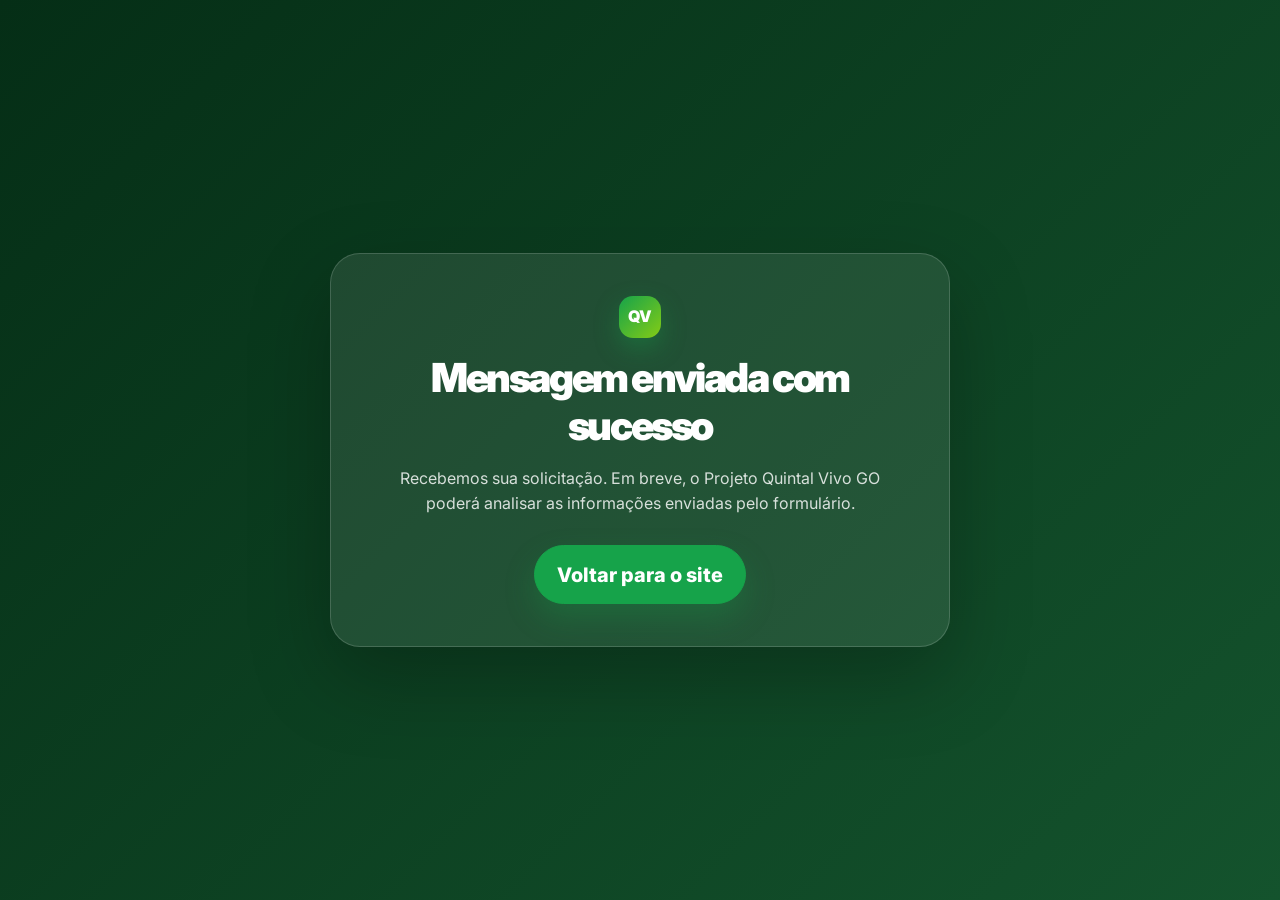
==== obrigado.html @ 6ccaed7a "Correção estrutural v1.1 do Quintal Vivo GO" ====
<!DOCTYPE html>
<html lang="pt-BR">
<head>
  <meta charset="UTF-8">
  <meta name="viewport" content="width=device-width, initial-scale=1">
  <meta name="robots" content="noindex">
  <meta name="theme-color" content="#14532d">
  <title>Mensagem enviada | Quintal Vivo GO</title>
  <link rel="preconnect" href="https://fonts.googleapis.com">
  <link rel="preconnect" href="https://fonts.gstatic.com" crossorigin>
  <link href="https://fonts.googleapis.com/css2?family=Inter:wght@400;600;700;800&display=swap" rel="stylesheet">
  <link href="https://cdn.jsdelivr.net/npm/bootstrap@5.3.7/dist/css/bootstrap.min.css" rel="stylesheet">
  <link rel="stylesheet" href="assets/css/style.css">
</head>
<body class="thanks-page">
  <main class="thanks-wrapper">
    <section class="thanks-card text-center">
      <span class="brand-mark mx-auto mb-3">QV</span>
      <h1>Mensagem enviada com sucesso</h1>
      <p>Recebemos sua solicitação. Em breve, o Projeto Quintal Vivo GO poderá analisar as informações enviadas pelo formulário.</p>
      <a class="btn btn-success btn-lg" href="/">Voltar para o site</a>
    </section>
  </main>
</body>
</html>
---- assets/css/style.css ----
:root{
  --green-950:#052e16;
  --green-900:#14532d;
  --green-700:#15803d;
  --green-600:#16a34a;
  --green-100:#dcfce7;
  --danger-soft:#fff1f2;
  --earth:#7c4a1e;
  --ink:#0f172a;
  --muted:#64748b;
  --line:#dbe5dc;
  --surface:#ffffff;
  --surface-soft:#f8faf7;
  --shadow:0 18px 45px rgba(15,23,42,.12);
  --radius:24px;
}

*{
  margin:0;
  padding:0;
  box-sizing:border-box;
}

html{
  scroll-behavior:smooth;
  scroll-padding-top:88px;
}

body{
  font-family:'Inter',system-ui,-apple-system,BlinkMacSystemFont,'Segoe UI',sans-serif;
  background:var(--surface-soft);
  color:var(--ink);
  line-height:1.6;
}

img{
  max-width:100%;
  display:block;
}

a{
  text-decoration:none;
}

.site-navbar{
  background:rgba(5,46,22,.88);
  backdrop-filter:blur(16px);
  border-bottom:1px solid rgba(255,255,255,.12);
}

.brand-mark{
  width:42px;
  height:42px;
  display:inline-flex;
  align-items:center;
  justify-content:center;
  border-radius:14px;
  background:linear-gradient(135deg,var(--green-600),#84cc16);
  color:#fff;
  font-weight:900;
  letter-spacing:-.05em;
  box-shadow:0 10px 24px rgba(22,163,74,.35);
}

.navbar .nav-link{
  color:rgba(255,255,255,.82);
  font-weight:600;
  border-radius:999px;
  padding:.55rem .9rem;
}

.navbar .nav-link:hover,
.navbar .nav-link.active{
  color:#fff;
  background:rgba(255,255,255,.11);
}

.navbar .btn-nav{
  color:#052e16;
  background:#bbf7d0;
  padding:.55rem 1.1rem;
  margin-left:.35rem;
}

.hero{
  min-height:100vh;
  display:flex;
  align-items:center;
  justify-content:center;
  text-align:center;
  padding:130px 20px 90px;
  color:#fff;
  position:relative;
  isolation:isolate;
  overflow:hidden;
  background:
    linear-gradient(135deg,rgba(5,46,22,.92),rgba(15,23,42,.78)),
    url("https://images.unsplash.com/photo-1500382017468-9049fed747ef?auto=format&fit=crop&w=1800&q=80");
  background-size:cover;
  background-position:center;
}

.hero::after{
  content:"";
  position:absolute;
  inset:auto -10% -35% -10%;
  height:45%;
  background:radial-gradient(circle at center,rgba(134,239,172,.35),transparent 65%);
  z-index:-1;
}

.hero-content{
  max-width:980px;
}

.hero-badge{
  padding:.75rem 1rem;
  font-weight:700;
  box-shadow:0 10px 30px rgba(22,163,74,.28);
}

.hero h1{
  font-size:clamp(2.7rem,8vw,6.5rem);
  line-height:.94;
  font-weight:900;
  letter-spacing:-.08em;
  margin:22px auto;
}

.hero-subtitle{
  max-width:850px;
  margin:0 auto;
  font-size:clamp(1.25rem,3.5vw,2rem);
  font-weight:700;
}

.hero-text{
  max-width:760px;
  margin:18px auto 0;
  font-size:1.08rem;
  color:rgba(255,255,255,.84);
}

.hero-actions{
  display:flex;
  justify-content:center;
  align-items:center;
  flex-wrap:wrap;
  gap:14px;
  margin-top:32px;
}

.btn{
  border-radius:999px;
  font-weight:800;
  padding:.85rem 1.35rem;
}

.btn-success{
  background:var(--green-600);
  border-color:var(--green-600);
  box-shadow:0 14px 30px rgba(22,163,74,.27);
}

.btn-success:hover{
  background:var(--green-700);
  border-color:var(--green-700);
  transform:translateY(-2px);
}

.section{
  padding:95px 0;
}

.section-light{
  background:var(--surface-soft);
}

.section-danger-soft{
  background:linear-gradient(180deg,#fff,var(--danger-soft));
}

.section-nature{
  background:linear-gradient(135deg,var(--green-950),var(--green-900));
  color:#fff;
}

.section-contact{
  background:linear-gradient(180deg,#f8faf7,#eaf7ee);
}

.section-heading{
  max-width:780px;
  margin:0 auto 48px;
}

.section-heading h2,
.section-danger-soft h2{
  font-size:clamp(2rem,4.5vw,3.35rem);
  font-weight:900;
  letter-spacing:-.055em;
  line-height:1;
  margin:10px 0 14px;
}

.section-heading p,
.section-danger-soft .lead{
  color:var(--muted);
  font-size:1.05rem;
}

.section-nature .section-heading p{
  color:rgba(255,255,255,.78);
}

.eyebrow{
  display:inline-flex;
  align-items:center;
  justify-content:center;
  gap:.4rem;
  color:var(--green-700);
  background:var(--green-100);
  border-radius:999px;
  padding:.45rem .9rem;
  font-weight:900;
  text-transform:uppercase;
  letter-spacing:.08em;
  font-size:.76rem;
}

.eyebrow.danger{
  color:#b91c1c;
  background:#fee2e2;
}

.service-card,
.info-card,
.nature-card,
.gallery-card,
.contact-panel{
  background:var(--surface);
  border:1px solid var(--line);
  border-radius:var(--radius);
  box-shadow:var(--shadow);
}

.service-card,
.info-card,
.nature-card{
  padding:30px;
  transition:transform .22s ease, box-shadow .22s ease;
}

.service-card:hover,
.info-card:hover,
.nature-card:hover,
.gallery-card:hover{
  transform:translateY(-6px);
  box-shadow:0 24px 55px rgba(15,23,42,.16);
}

.service-icon{
  display:block;
  font-size:2.8rem;
  margin-bottom:18px;
}

.service-card h3,
.info-card h3,
.nature-card h3,
.gallery-card h3{
  font-size:1.25rem;
  font-weight:900;
  letter-spacing:-.03em;
  margin-bottom:10px;
}

.service-card p,
.info-card p,
.nature-card p,
.gallery-card p{
  color:var(--muted);
  margin-bottom:0;
}

.info-card i{
  display:inline-flex;
  align-items:center;
  justify-content:center;
  width:52px;
  height:52px;
  border-radius:18px;
  background:#f8fafc;
  font-size:1.65rem;
  margin-bottom:14px;
}

.nature-card{
  background:rgba(255,255,255,.08);
  border-color:rgba(255,255,255,.14);
  box-shadow:none;
}

.nature-card i{
  font-size:2.5rem;
  color:#86efac;
  margin-bottom:16px;
}

.nature-card p{
  color:rgba(255,255,255,.78);
}

.gallery-card{
  overflow:hidden;
  transition:transform .22s ease, box-shadow .22s ease;
}

.gallery-card img{
  width:100%;
  height:240px;
  object-fit:cover;
}

.gallery-card div{
  padding:22px;
}

.contact-panel{
  padding:clamp(22px,4vw,42px);
}

.contact-form .form-control,
.contact-form .form-select{
  border-radius:16px;
  padding:.85rem 1rem;
  border-color:#cbd5d1;
}

.contact-form .form-control:focus,
.contact-form .form-select:focus{
  border-color:var(--green-600);
  box-shadow:0 0 0 .25rem rgba(22,163,74,.18);
}

.site-footer{
  background:#06130d;
  color:#cbd5e1;
  padding:52px 0;
}

.site-footer h2{
  color:#fff;
  font-weight:900;
  letter-spacing:-.04em;
}

.site-footer hr{
  border-color:rgba(255,255,255,.14);
  margin:28px auto;
  max-width:760px;
}

.footer-link{
  color:#86efac;
  font-weight:800;
}

.thanks-page{
  min-height:100vh;
  background:linear-gradient(135deg,var(--green-950),var(--green-900));
  color:#fff;
}

.thanks-wrapper{
  min-height:100vh;
  display:flex;
  align-items:center;
  justify-content:center;
  padding:24px;
}

.thanks-card{
  max-width:620px;
  background:rgba(255,255,255,.09);
  border:1px solid rgba(255,255,255,.16);
  border-radius:30px;
  padding:42px;
  box-shadow:0 30px 80px rgba(0,0,0,.25);
}

.thanks-card h1{
  font-weight:900;
  letter-spacing:-.06em;
}

.thanks-card p{
  color:rgba(255,255,255,.82);
  margin:16px 0 28px;
}

@media(max-width:991px){
  .navbar .btn-nav{
    margin-left:0;
    margin-top:.4rem;
    display:inline-flex;
  }
}

@media(max-width:768px){
  html{
    scroll-padding-top:78px;
  }

  .hero{
    min-height:auto;
    padding:118px 18px 78px;
  }

  .hero h1{
    letter-spacing:-.06em;
  }

  .section{
    padding:72px 0;
  }

  .service-card,
  .info-card,
  .nature-card{
    padding:24px;
  }

  .gallery-card img{
    height:210px;
  }
}
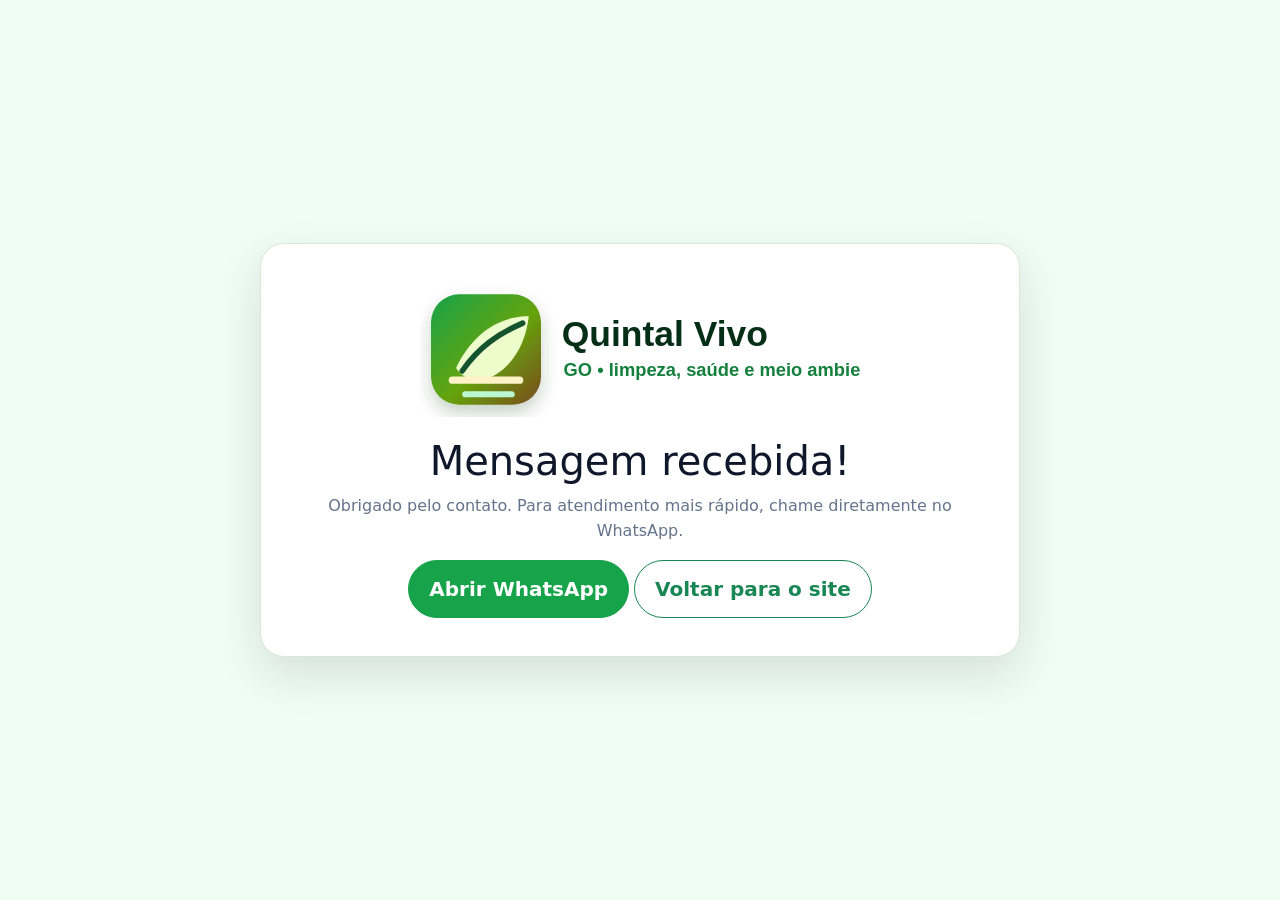
==== commit 7d792623: "Atualização v1.2 - logo, WhatsApp e conscientização" ====
--- a/obrigado.html
+++ b/obrigado.html
@@ -3,23 +3,18 @@
 <head>
   <meta charset="UTF-8">
   <meta name="viewport" content="width=device-width, initial-scale=1">
-  <meta name="robots" content="noindex">
-  <meta name="theme-color" content="#14532d">
-  <title>Mensagem enviada | Quintal Vivo GO</title>
-  <link rel="preconnect" href="https://fonts.googleapis.com">
-  <link rel="preconnect" href="https://fonts.gstatic.com" crossorigin>
-  <link href="https://fonts.googleapis.com/css2?family=Inter:wght@400;600;700;800&display=swap" rel="stylesheet">
+  <title>Mensagem recebida | Quintal Vivo GO</title>
+  <link rel="icon" href="assets/icons/favicon.ico" sizes="any">
   <link href="https://cdn.jsdelivr.net/npm/bootstrap@5.3.7/dist/css/bootstrap.min.css" rel="stylesheet">
   <link rel="stylesheet" href="assets/css/style.css">
 </head>
-<body class="thanks-page">
-  <main class="thanks-wrapper">
-    <section class="thanks-card text-center">
-      <span class="brand-mark mx-auto mb-3">QV</span>
-      <h1>Mensagem enviada com sucesso</h1>
-      <p>Recebemos sua solicitação. Em breve, o Projeto Quintal Vivo GO poderá analisar as informações enviadas pelo formulário.</p>
-      <a class="btn btn-success btn-lg" href="/">Voltar para o site</a>
-    </section>
+<body style="display:grid;place-items:center;min-height:100vh;padding:24px;background:#f0fdf4;">
+  <main class="contact-card" style="max-width:760px;display:block;text-align:center;">
+    <img src="assets/img/logo-quintal-vivo.svg" alt="Quintal Vivo GO" style="max-width:440px;margin:0 auto 20px;">
+    <h1>Mensagem recebida!</h1>
+    <p>Obrigado pelo contato. Para atendimento mais rápido, chame diretamente no WhatsApp.</p>
+    <a class="btn btn-success btn-lg" href="/whatsapp">Abrir WhatsApp</a>
+    <a class="btn btn-outline-success btn-lg" href="/">Voltar para o site</a>
   </main>
 </body>
 </html>
--- a/assets/css/style.css
+++ b/assets/css/style.css
@@ -4,8 +4,10 @@
   --green-700:#15803d;
   --green-600:#16a34a;
   --green-100:#dcfce7;
-  --danger-soft:#fff1f2;
+  --green-50:#f0fdf4;
   --earth:#7c4a1e;
+  --amber:#facc15;
+  --sky:#0284c7;
   --ink:#0f172a;
   --muted:#64748b;
   --line:#dbe5dc;
@@ -14,424 +16,19 @@
   --shadow:0 18px 45px rgba(15,23,42,.12);
   --radius:24px;
 }
-
-*{
-  margin:0;
-  padding:0;
-  box-sizing:border-box;
-}
-
-html{
-  scroll-behavior:smooth;
-  scroll-padding-top:88px;
-}
-
-body{
-  font-family:'Inter',system-ui,-apple-system,BlinkMacSystemFont,'Segoe UI',sans-serif;
-  background:var(--surface-soft);
-  color:var(--ink);
-  line-height:1.6;
-}
-
-img{
-  max-width:100%;
-  display:block;
-}
-
-a{
-  text-decoration:none;
-}
-
-.site-navbar{
-  background:rgba(5,46,22,.88);
-  backdrop-filter:blur(16px);
-  border-bottom:1px solid rgba(255,255,255,.12);
-}
-
-.brand-mark{
-  width:42px;
-  height:42px;
-  display:inline-flex;
-  align-items:center;
-  justify-content:center;
-  border-radius:14px;
-  background:linear-gradient(135deg,var(--green-600),#84cc16);
-  color:#fff;
-  font-weight:900;
-  letter-spacing:-.05em;
-  box-shadow:0 10px 24px rgba(22,163,74,.35);
-}
-
-.navbar .nav-link{
-  color:rgba(255,255,255,.82);
-  font-weight:600;
-  border-radius:999px;
-  padding:.55rem .9rem;
-}
-
-.navbar .nav-link:hover,
-.navbar .nav-link.active{
-  color:#fff;
-  background:rgba(255,255,255,.11);
-}
-
-.navbar .btn-nav{
-  color:#052e16;
-  background:#bbf7d0;
-  padding:.55rem 1.1rem;
-  margin-left:.35rem;
-}
-
-.hero{
-  min-height:100vh;
-  display:flex;
-  align-items:center;
-  justify-content:center;
-  text-align:center;
-  padding:130px 20px 90px;
-  color:#fff;
-  position:relative;
-  isolation:isolate;
-  overflow:hidden;
-  background:
-    linear-gradient(135deg,rgba(5,46,22,.92),rgba(15,23,42,.78)),
-    url("https://images.unsplash.com/photo-1500382017468-9049fed747ef?auto=format&fit=crop&w=1800&q=80");
-  background-size:cover;
-  background-position:center;
-}
-
-.hero::after{
-  content:"";
-  position:absolute;
-  inset:auto -10% -35% -10%;
-  height:45%;
-  background:radial-gradient(circle at center,rgba(134,239,172,.35),transparent 65%);
-  z-index:-1;
-}
-
-.hero-content{
-  max-width:980px;
-}
-
-.hero-badge{
-  padding:.75rem 1rem;
-  font-weight:700;
-  box-shadow:0 10px 30px rgba(22,163,74,.28);
-}
-
-.hero h1{
-  font-size:clamp(2.7rem,8vw,6.5rem);
-  line-height:.94;
-  font-weight:900;
-  letter-spacing:-.08em;
-  margin:22px auto;
-}
-
-.hero-subtitle{
-  max-width:850px;
-  margin:0 auto;
-  font-size:clamp(1.25rem,3.5vw,2rem);
-  font-weight:700;
-}
-
-.hero-text{
-  max-width:760px;
-  margin:18px auto 0;
-  font-size:1.08rem;
-  color:rgba(255,255,255,.84);
-}
-
-.hero-actions{
-  display:flex;
-  justify-content:center;
-  align-items:center;
-  flex-wrap:wrap;
-  gap:14px;
-  margin-top:32px;
-}
-
-.btn{
-  border-radius:999px;
-  font-weight:800;
-  padding:.85rem 1.35rem;
-}
-
-.btn-success{
-  background:var(--green-600);
-  border-color:var(--green-600);
-  box-shadow:0 14px 30px rgba(22,163,74,.27);
-}
-
-.btn-success:hover{
-  background:var(--green-700);
-  border-color:var(--green-700);
-  transform:translateY(-2px);
-}
-
-.section{
-  padding:95px 0;
-}
-
-.section-light{
-  background:var(--surface-soft);
-}
-
-.section-danger-soft{
-  background:linear-gradient(180deg,#fff,var(--danger-soft));
-}
-
-.section-nature{
-  background:linear-gradient(135deg,var(--green-950),var(--green-900));
-  color:#fff;
-}
-
-.section-contact{
-  background:linear-gradient(180deg,#f8faf7,#eaf7ee);
-}
-
-.section-heading{
-  max-width:780px;
-  margin:0 auto 48px;
-}
-
-.section-heading h2,
-.section-danger-soft h2{
-  font-size:clamp(2rem,4.5vw,3.35rem);
-  font-weight:900;
-  letter-spacing:-.055em;
-  line-height:1;
-  margin:10px 0 14px;
-}
-
-.section-heading p,
-.section-danger-soft .lead{
-  color:var(--muted);
-  font-size:1.05rem;
-}
-
-.section-nature .section-heading p{
-  color:rgba(255,255,255,.78);
-}
-
-.eyebrow{
-  display:inline-flex;
-  align-items:center;
-  justify-content:center;
-  gap:.4rem;
-  color:var(--green-700);
-  background:var(--green-100);
-  border-radius:999px;
-  padding:.45rem .9rem;
-  font-weight:900;
-  text-transform:uppercase;
-  letter-spacing:.08em;
-  font-size:.76rem;
-}
-
-.eyebrow.danger{
-  color:#b91c1c;
-  background:#fee2e2;
-}
-
-.service-card,
-.info-card,
-.nature-card,
-.gallery-card,
-.contact-panel{
-  background:var(--surface);
-  border:1px solid var(--line);
-  border-radius:var(--radius);
-  box-shadow:var(--shadow);
-}
-
-.service-card,
-.info-card,
-.nature-card{
-  padding:30px;
-  transition:transform .22s ease, box-shadow .22s ease;
-}
-
-.service-card:hover,
-.info-card:hover,
-.nature-card:hover,
-.gallery-card:hover{
-  transform:translateY(-6px);
-  box-shadow:0 24px 55px rgba(15,23,42,.16);
-}
-
-.service-icon{
-  display:block;
-  font-size:2.8rem;
-  margin-bottom:18px;
-}
-
-.service-card h3,
-.info-card h3,
-.nature-card h3,
-.gallery-card h3{
-  font-size:1.25rem;
-  font-weight:900;
-  letter-spacing:-.03em;
-  margin-bottom:10px;
-}
-
-.service-card p,
-.info-card p,
-.nature-card p,
-.gallery-card p{
-  color:var(--muted);
-  margin-bottom:0;
-}
-
-.info-card i{
-  display:inline-flex;
-  align-items:center;
-  justify-content:center;
-  width:52px;
-  height:52px;
-  border-radius:18px;
-  background:#f8fafc;
-  font-size:1.65rem;
-  margin-bottom:14px;
-}
-
-.nature-card{
-  background:rgba(255,255,255,.08);
-  border-color:rgba(255,255,255,.14);
-  box-shadow:none;
-}
-
-.nature-card i{
-  font-size:2.5rem;
-  color:#86efac;
-  margin-bottom:16px;
-}
-
-.nature-card p{
-  color:rgba(255,255,255,.78);
-}
-
-.gallery-card{
-  overflow:hidden;
-  transition:transform .22s ease, box-shadow .22s ease;
-}
-
-.gallery-card img{
-  width:100%;
-  height:240px;
-  object-fit:cover;
-}
-
-.gallery-card div{
-  padding:22px;
-}
-
-.contact-panel{
-  padding:clamp(22px,4vw,42px);
-}
-
-.contact-form .form-control,
-.contact-form .form-select{
-  border-radius:16px;
-  padding:.85rem 1rem;
-  border-color:#cbd5d1;
-}
-
-.contact-form .form-control:focus,
-.contact-form .form-select:focus{
-  border-color:var(--green-600);
-  box-shadow:0 0 0 .25rem rgba(22,163,74,.18);
-}
-
-.site-footer{
-  background:#06130d;
-  color:#cbd5e1;
-  padding:52px 0;
-}
-
-.site-footer h2{
-  color:#fff;
-  font-weight:900;
-  letter-spacing:-.04em;
-}
-
-.site-footer hr{
-  border-color:rgba(255,255,255,.14);
-  margin:28px auto;
-  max-width:760px;
-}
-
-.footer-link{
-  color:#86efac;
-  font-weight:800;
-}
-
-.thanks-page{
-  min-height:100vh;
-  background:linear-gradient(135deg,var(--green-950),var(--green-900));
-  color:#fff;
-}
-
-.thanks-wrapper{
-  min-height:100vh;
-  display:flex;
-  align-items:center;
-  justify-content:center;
-  padding:24px;
-}
-
-.thanks-card{
-  max-width:620px;
-  background:rgba(255,255,255,.09);
-  border:1px solid rgba(255,255,255,.16);
-  border-radius:30px;
-  padding:42px;
-  box-shadow:0 30px 80px rgba(0,0,0,.25);
-}
-
-.thanks-card h1{
-  font-weight:900;
-  letter-spacing:-.06em;
-}
-
-.thanks-card p{
-  color:rgba(255,255,255,.82);
-  margin:16px 0 28px;
-}
-
-@media(max-width:991px){
-  .navbar .btn-nav{
-    margin-left:0;
-    margin-top:.4rem;
-    display:inline-flex;
-  }
-}
-
-@media(max-width:768px){
-  html{
-    scroll-padding-top:78px;
-  }
-
-  .hero{
-    min-height:auto;
-    padding:118px 18px 78px;
-  }
-
-  .hero h1{
-    letter-spacing:-.06em;
-  }
-
-  .section{
-    padding:72px 0;
-  }
-
-  .service-card,
-  .info-card,
-  .nature-card{
-    padding:24px;
-  }
-
-  .gallery-card img{
-    height:210px;
-  }
-}
+*{margin:0;padding:0;box-sizing:border-box}
+html{scroll-behavior:smooth;scroll-padding-top:92px}
+body{font-family:'Inter',system-ui,-apple-system,BlinkMacSystemFont,'Segoe UI',sans-serif;background:var(--surface-soft);color:var(--ink);line-height:1.6}
+img{max-width:100%;display:block}a{text-decoration:none}.skip-link{position:absolute;left:-999px;top:8px;background:#fff;color:#000;padding:.75rem 1rem;z-index:9999;border-radius:10px}.skip-link:focus{left:8px}
+.site-navbar{background:rgba(5,46,22,.9);backdrop-filter:blur(16px);border-bottom:1px solid rgba(255,255,255,.12)}
+.brand-icon{border-radius:14px;box-shadow:0 10px 24px rgba(22,163,74,.35)}.navbar-brand span{letter-spacing:-.02em}.navbar .nav-link{color:rgba(255,255,255,.84);font-weight:700;border-radius:999px;padding:.55rem .9rem}.navbar .nav-link:hover,.navbar .nav-link.active{color:#fff;background:rgba(255,255,255,.11)}.navbar .btn-nav{color:#052e16!important;background:#bbf7d0;margin-left:.35rem}.navbar .btn-nav:hover{background:#86efac;color:#052e16!important}
+.hero{min-height:100vh;display:flex;align-items:center;padding:120px 0 80px;background:radial-gradient(circle at 10% 20%,rgba(187,247,208,.28),transparent 30%),radial-gradient(circle at 85% 20%,rgba(254,243,199,.25),transparent 28%),linear-gradient(135deg,rgba(5,46,22,.96),rgba(20,83,45,.93)),url('https://images.unsplash.com/photo-1441974231531-c6227db76b6e?auto=format&fit=crop&w=1600&q=70') center/cover;color:#fff;position:relative;overflow:hidden}.hero:after{content:"";position:absolute;inset:auto -10% -160px -10%;height:250px;background:var(--surface-soft);border-radius:50% 50% 0 0}.hero-grid{position:relative;z-index:1;display:grid;grid-template-columns:1.08fr .92fr;gap:48px;align-items:center}.hero-logo{width:min(520px,100%);margin:18px 0 20px;filter:drop-shadow(0 18px 30px rgba(0,0,0,.20))}.hero h1{font-size:clamp(2.3rem,5vw,4.9rem);font-weight:900;letter-spacing:-.06em;line-height:.95;margin-bottom:1.25rem}.hero-subtitle{font-size:clamp(1.05rem,2.2vw,1.35rem);color:rgba(255,255,255,.88);max-width:760px}.hero-badge{background:#bbf7d0;color:#052e16;font-weight:800;padding:.6rem 1rem}.hero-actions{display:flex;flex-wrap:wrap;gap:1rem;margin:2rem 0 1rem}.hero-note{color:#dcfce7}.hero-card{background:rgba(255,255,255,.12);border:1px solid rgba(255,255,255,.18);border-radius:32px;padding:18px;box-shadow:0 28px 70px rgba(0,0,0,.24);backdrop-filter:blur(18px)}.hero-card img{border-radius:24px}
+.section{padding:94px 0;position:relative}.section-light{background:var(--surface-soft)}.section-heading{max-width:780px;margin:0 auto 48px}.section-heading h2{font-size:clamp(2rem,4vw,3.2rem);font-weight:900;letter-spacing:-.045em}.section-heading p{color:var(--muted);font-size:1.08rem}.eyebrow{text-transform:uppercase;letter-spacing:.14em;color:var(--green-700);font-weight:900;font-size:.78rem}.eyebrow-light{color:#bbf7d0}.service-card,.info-panel,.source-card,.video-card,.checklist-card,.contact-card{background:#fff;border:1px solid var(--line);border-radius:var(--radius);box-shadow:var(--shadow)}.service-card{padding:30px;height:100%;transition:.25s ease}.service-card:hover{transform:translateY(-6px)}.service-icon{font-size:2.15rem;margin-bottom:18px}.service-card h3,.info-panel h3,.source-card h3,.video-card h3,.checklist-card h3{font-size:1.28rem;font-weight:900;letter-spacing:-.03em}.service-card p,.info-panel p,.source-card p,.video-card p,.region-section p,.contact-card p{color:var(--muted)}
+.risk-section{background:linear-gradient(135deg,#052e16,#14532d 55%,#1f3b14);color:#fff;overflow:hidden}.risk-section .section-heading p{color:rgba(255,255,255,.78)}.info-panel{padding:28px;color:var(--ink);overflow:hidden}.panel-illustration{width:100%;border-radius:20px;margin-bottom:20px;border:1px solid #e5e7eb}.source-link{font-weight:900;color:var(--green-700)}.cause-grid{display:grid;grid-template-columns:repeat(4,1fr);gap:18px}.cause-grid article{padding:22px;border-radius:22px;background:rgba(255,255,255,.1);border:1px solid rgba(255,255,255,.16);backdrop-filter:blur(12px)}.cause-grid strong{display:block;font-size:1.05rem;margin-bottom:8px}.cause-grid span{color:rgba(255,255,255,.78)}
+.source-card{padding:28px;position:relative;overflow:hidden}.source-card:before{content:"";position:absolute;right:-35px;top:-35px;width:105px;height:105px;border-radius:999px;background:#dcfce7}.source-card .tag{display:inline-flex;padding:.3rem .7rem;background:var(--green-100);color:var(--green-900);border-radius:999px;font-weight:900;font-size:.76rem;margin-bottom:14px}.source-card a,.video-card a{font-weight:900;color:var(--green-700)}.official{border-top:5px solid var(--green-600)}
+.video-section{background:linear-gradient(180deg,#fff,#f0fdf4)}.video-card{padding:30px;text-align:left}.video-card i{font-size:3rem;color:#dc2626;margin-bottom:18px;display:block}.video-card:hover i{transform:scale(1.05)}
+.region-section{background:#fff}.region-section h2{font-size:clamp(2rem,4vw,3.2rem);font-weight:900;letter-spacing:-.045em}.checklist-card{padding:34px;background:linear-gradient(135deg,#f0fdf4,#fff)}.checklist-card ul{list-style:none;padding:0;margin:18px 0 0}.checklist-card li{padding:12px 0 12px 36px;border-bottom:1px solid #dbe5dc;position:relative;color:#334155}.checklist-card li:before{content:"✓";position:absolute;left:0;top:10px;width:24px;height:24px;display:grid;place-items:center;border-radius:50%;background:#16a34a;color:#fff;font-weight:900;font-size:.85rem}.checklist-card li:last-child{border-bottom:0}
+.contact-section{background:linear-gradient(135deg,#fefce8,#f0fdf4)}.contact-card{padding:38px;display:grid;grid-template-columns:1fr 1fr;gap:34px;align-items:start}.form-control{border-radius:16px;padding:.85rem 1rem;border-color:#cbd5e1}.form-control:focus{box-shadow:0 0 0 .25rem rgba(22,163,74,.18);border-color:#16a34a}.btn{border-radius:999px;font-weight:900;padding:.82rem 1.25rem}.btn-success{background:#16a34a;border-color:#16a34a}.btn-success:hover{background:#15803d;border-color:#15803d}.btn-dark{background:#052e16;border-color:#052e16}
+.whatsapp-float{position:fixed;right:20px;bottom:22px;width:62px;height:62px;border-radius:50%;background:#22c55e;color:#fff;display:grid;place-items:center;font-size:2rem;z-index:50;box-shadow:0 18px 44px rgba(22,163,74,.38)}.whatsapp-float:hover{color:#fff;background:#16a34a;transform:translateY(-3px)}.site-footer{background:#052e16;color:rgba(255,255,255,.82);padding:26px 0}.footer-icon{border-radius:10px}
+@media(max-width:992px){.hero-grid,.contact-card{grid-template-columns:1fr}.hero{text-align:center}.hero-logo{margin-left:auto;margin-right:auto}.hero-actions{justify-content:center}.cause-grid{grid-template-columns:1fr 1fr}.navbar .btn-nav{margin-left:0;margin-top:.4rem;display:inline-flex}}
+@media(max-width:576px){.hero{padding-top:104px}.hero h1{font-size:2.45rem}.section{padding:70px 0}.cause-grid{grid-template-columns:1fr}.contact-card{padding:26px}.whatsapp-float{right:16px;bottom:16px;width:56px;height:56px}.btn-lg{font-size:1rem}}
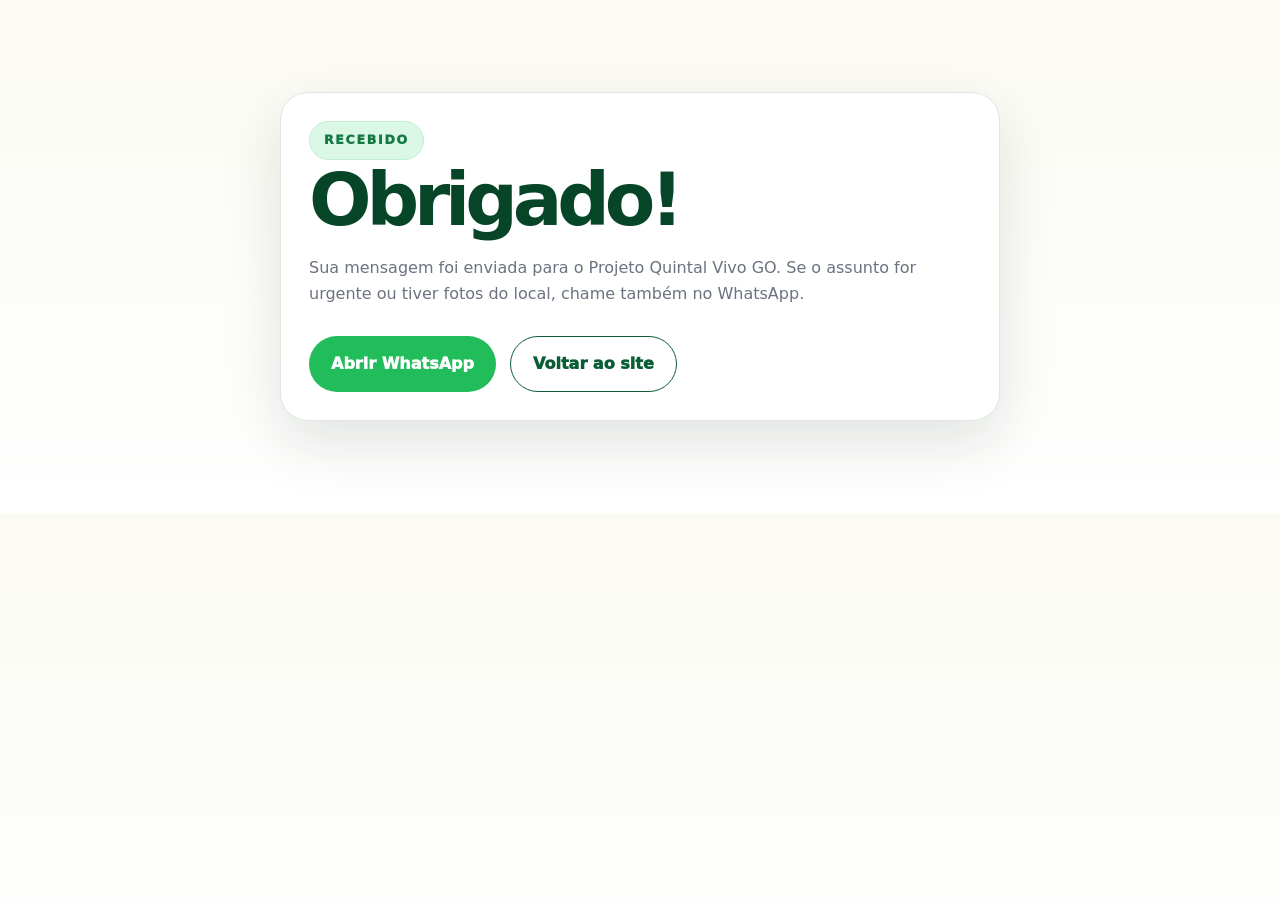
==== commit 5866a26d: "Atualização v1.3 - biblioteca verde, alertas e Instagram" ====
--- a/obrigado.html
+++ b/obrigado.html
@@ -1,20 +1,23 @@
-<!DOCTYPE html>
+<!doctype html>
 <html lang="pt-BR">
 <head>
-  <meta charset="UTF-8">
+  <meta charset="utf-8">
   <meta name="viewport" content="width=device-width, initial-scale=1">
-  <title>Mensagem recebida | Quintal Vivo GO</title>
-  <link rel="icon" href="assets/icons/favicon.ico" sizes="any">
-  <link href="https://cdn.jsdelivr.net/npm/bootstrap@5.3.7/dist/css/bootstrap.min.css" rel="stylesheet">
-  <link rel="stylesheet" href="assets/css/style.css">
+  <title>Mensagem enviada | Quintal Vivo GO</title>
+  <link rel="icon" href="/assets/icons/favicon.svg" type="image/svg+xml">
+  <link rel="stylesheet" href="/assets/css/style.css">
 </head>
-<body style="display:grid;place-items:center;min-height:100vh;padding:24px;background:#f0fdf4;">
-  <main class="contact-card" style="max-width:760px;display:block;text-align:center;">
-    <img src="assets/img/logo-quintal-vivo.svg" alt="Quintal Vivo GO" style="max-width:440px;margin:0 auto 20px;">
-    <h1>Mensagem recebida!</h1>
-    <p>Obrigado pelo contato. Para atendimento mais rápido, chame diretamente no WhatsApp.</p>
-    <a class="btn btn-success btn-lg" href="/whatsapp">Abrir WhatsApp</a>
-    <a class="btn btn-outline-success btn-lg" href="/">Voltar para o site</a>
+<body>
+  <main class="section">
+    <div class="container card" style="max-width:720px">
+      <span class="eyebrow">Recebido</span>
+      <h1 style="font-size:clamp(2.4rem,7vw,4.6rem);color:var(--green-900)">Obrigado!</h1>
+      <p>Sua mensagem foi enviada para o Projeto Quintal Vivo GO. Se o assunto for urgente ou tiver fotos do local, chame também no WhatsApp.</p>
+      <div class="hero-actions">
+        <a class="btn btn-whatsapp" href="/whatsapp">Abrir WhatsApp</a>
+        <a class="btn btn-outline" href="/">Voltar ao site</a>
+      </div>
+    </div>
   </main>
 </body>
 </html>
--- a/assets/css/style.css
+++ b/assets/css/style.css
@@ -1,34 +1,28 @@
 :root{
-  --green-950:#052e16;
-  --green-900:#14532d;
-  --green-700:#15803d;
-  --green-600:#16a34a;
-  --green-100:#dcfce7;
-  --green-50:#f0fdf4;
-  --earth:#7c4a1e;
-  --amber:#facc15;
-  --sky:#0284c7;
-  --ink:#0f172a;
-  --muted:#64748b;
-  --line:#dbe5dc;
-  --surface:#ffffff;
-  --surface-soft:#f8faf7;
-  --shadow:0 18px 45px rgba(15,23,42,.12);
-  --radius:24px;
+  --green-950:#042b19;
+  --green-900:#064527;
+  --green-800:#0b5d35;
+  --green-700:#147a44;
+  --green-600:#1d9a55;
+  --green-500:#23b765;
+  --green-100:#e8f7ed;
+  --green-50:#f3fbf5;
+  --sand:#f4eddc;
+  --cream:#fbfaf3;
+  --warning:#f2c94c;
+  --danger:#c9432b;
+  --ink:#111827;
+  --muted:#6b7280;
+  --line:#dfe7df;
+  --card:#ffffff;
+  --shadow:0 22px 60px rgba(4,43,25,.12);
+  --radius:28px;
+  --font-scale:1;
 }
-*{margin:0;padding:0;box-sizing:border-box}
-html{scroll-behavior:smooth;scroll-padding-top:92px}
-body{font-family:'Inter',system-ui,-apple-system,BlinkMacSystemFont,'Segoe UI',sans-serif;background:var(--surface-soft);color:var(--ink);line-height:1.6}
-img{max-width:100%;display:block}a{text-decoration:none}.skip-link{position:absolute;left:-999px;top:8px;background:#fff;color:#000;padding:.75rem 1rem;z-index:9999;border-radius:10px}.skip-link:focus{left:8px}
-.site-navbar{background:rgba(5,46,22,.9);backdrop-filter:blur(16px);border-bottom:1px solid rgba(255,255,255,.12)}
-.brand-icon{border-radius:14px;box-shadow:0 10px 24px rgba(22,163,74,.35)}.navbar-brand span{letter-spacing:-.02em}.navbar .nav-link{color:rgba(255,255,255,.84);font-weight:700;border-radius:999px;padding:.55rem .9rem}.navbar .nav-link:hover,.navbar .nav-link.active{color:#fff;background:rgba(255,255,255,.11)}.navbar .btn-nav{color:#052e16!important;background:#bbf7d0;margin-left:.35rem}.navbar .btn-nav:hover{background:#86efac;color:#052e16!important}
-.hero{min-height:100vh;display:flex;align-items:center;padding:120px 0 80px;background:radial-gradient(circle at 10% 20%,rgba(187,247,208,.28),transparent 30%),radial-gradient(circle at 85% 20%,rgba(254,243,199,.25),transparent 28%),linear-gradient(135deg,rgba(5,46,22,.96),rgba(20,83,45,.93)),url('https://images.unsplash.com/photo-1441974231531-c6227db76b6e?auto=format&fit=crop&w=1600&q=70') center/cover;color:#fff;position:relative;overflow:hidden}.hero:after{content:"";position:absolute;inset:auto -10% -160px -10%;height:250px;background:var(--surface-soft);border-radius:50% 50% 0 0}.hero-grid{position:relative;z-index:1;display:grid;grid-template-columns:1.08fr .92fr;gap:48px;align-items:center}.hero-logo{width:min(520px,100%);margin:18px 0 20px;filter:drop-shadow(0 18px 30px rgba(0,0,0,.20))}.hero h1{font-size:clamp(2.3rem,5vw,4.9rem);font-weight:900;letter-spacing:-.06em;line-height:.95;margin-bottom:1.25rem}.hero-subtitle{font-size:clamp(1.05rem,2.2vw,1.35rem);color:rgba(255,255,255,.88);max-width:760px}.hero-badge{background:#bbf7d0;color:#052e16;font-weight:800;padding:.6rem 1rem}.hero-actions{display:flex;flex-wrap:wrap;gap:1rem;margin:2rem 0 1rem}.hero-note{color:#dcfce7}.hero-card{background:rgba(255,255,255,.12);border:1px solid rgba(255,255,255,.18);border-radius:32px;padding:18px;box-shadow:0 28px 70px rgba(0,0,0,.24);backdrop-filter:blur(18px)}.hero-card img{border-radius:24px}
-.section{padding:94px 0;position:relative}.section-light{background:var(--surface-soft)}.section-heading{max-width:780px;margin:0 auto 48px}.section-heading h2{font-size:clamp(2rem,4vw,3.2rem);font-weight:900;letter-spacing:-.045em}.section-heading p{color:var(--muted);font-size:1.08rem}.eyebrow{text-transform:uppercase;letter-spacing:.14em;color:var(--green-700);font-weight:900;font-size:.78rem}.eyebrow-light{color:#bbf7d0}.service-card,.info-panel,.source-card,.video-card,.checklist-card,.contact-card{background:#fff;border:1px solid var(--line);border-radius:var(--radius);box-shadow:var(--shadow)}.service-card{padding:30px;height:100%;transition:.25s ease}.service-card:hover{transform:translateY(-6px)}.service-icon{font-size:2.15rem;margin-bottom:18px}.service-card h3,.info-panel h3,.source-card h3,.video-card h3,.checklist-card h3{font-size:1.28rem;font-weight:900;letter-spacing:-.03em}.service-card p,.info-panel p,.source-card p,.video-card p,.region-section p,.contact-card p{color:var(--muted)}
-.risk-section{background:linear-gradient(135deg,#052e16,#14532d 55%,#1f3b14);color:#fff;overflow:hidden}.risk-section .section-heading p{color:rgba(255,255,255,.78)}.info-panel{padding:28px;color:var(--ink);overflow:hidden}.panel-illustration{width:100%;border-radius:20px;margin-bottom:20px;border:1px solid #e5e7eb}.source-link{font-weight:900;color:var(--green-700)}.cause-grid{display:grid;grid-template-columns:repeat(4,1fr);gap:18px}.cause-grid article{padding:22px;border-radius:22px;background:rgba(255,255,255,.1);border:1px solid rgba(255,255,255,.16);backdrop-filter:blur(12px)}.cause-grid strong{display:block;font-size:1.05rem;margin-bottom:8px}.cause-grid span{color:rgba(255,255,255,.78)}
-.source-card{padding:28px;position:relative;overflow:hidden}.source-card:before{content:"";position:absolute;right:-35px;top:-35px;width:105px;height:105px;border-radius:999px;background:#dcfce7}.source-card .tag{display:inline-flex;padding:.3rem .7rem;background:var(--green-100);color:var(--green-900);border-radius:999px;font-weight:900;font-size:.76rem;margin-bottom:14px}.source-card a,.video-card a{font-weight:900;color:var(--green-700)}.official{border-top:5px solid var(--green-600)}
-.video-section{background:linear-gradient(180deg,#fff,#f0fdf4)}.video-card{padding:30px;text-align:left}.video-card i{font-size:3rem;color:#dc2626;margin-bottom:18px;display:block}.video-card:hover i{transform:scale(1.05)}
-.region-section{background:#fff}.region-section h2{font-size:clamp(2rem,4vw,3.2rem);font-weight:900;letter-spacing:-.045em}.checklist-card{padding:34px;background:linear-gradient(135deg,#f0fdf4,#fff)}.checklist-card ul{list-style:none;padding:0;margin:18px 0 0}.checklist-card li{padding:12px 0 12px 36px;border-bottom:1px solid #dbe5dc;position:relative;color:#334155}.checklist-card li:before{content:"✓";position:absolute;left:0;top:10px;width:24px;height:24px;display:grid;place-items:center;border-radius:50%;background:#16a34a;color:#fff;font-weight:900;font-size:.85rem}.checklist-card li:last-child{border-bottom:0}
-.contact-section{background:linear-gradient(135deg,#fefce8,#f0fdf4)}.contact-card{padding:38px;display:grid;grid-template-columns:1fr 1fr;gap:34px;align-items:start}.form-control{border-radius:16px;padding:.85rem 1rem;border-color:#cbd5e1}.form-control:focus{box-shadow:0 0 0 .25rem rgba(22,163,74,.18);border-color:#16a34a}.btn{border-radius:999px;font-weight:900;padding:.82rem 1.25rem}.btn-success{background:#16a34a;border-color:#16a34a}.btn-success:hover{background:#15803d;border-color:#15803d}.btn-dark{background:#052e16;border-color:#052e16}
-.whatsapp-float{position:fixed;right:20px;bottom:22px;width:62px;height:62px;border-radius:50%;background:#22c55e;color:#fff;display:grid;place-items:center;font-size:2rem;z-index:50;box-shadow:0 18px 44px rgba(22,163,74,.38)}.whatsapp-float:hover{color:#fff;background:#16a34a;transform:translateY(-3px)}.site-footer{background:#052e16;color:rgba(255,255,255,.82);padding:26px 0}.footer-icon{border-radius:10px}
-@media(max-width:992px){.hero-grid,.contact-card{grid-template-columns:1fr}.hero{text-align:center}.hero-logo{margin-left:auto;margin-right:auto}.hero-actions{justify-content:center}.cause-grid{grid-template-columns:1fr 1fr}.navbar .btn-nav{margin-left:0;margin-top:.4rem;display:inline-flex}}
-@media(max-width:576px){.hero{padding-top:104px}.hero h1{font-size:2.45rem}.section{padding:70px 0}.cause-grid{grid-template-columns:1fr}.contact-card{padding:26px}.whatsapp-float{right:16px;bottom:16px;width:56px;height:56px}.btn-lg{font-size:1rem}}
+*{box-sizing:border-box}html{scroll-behavior:smooth;font-size:calc(16px * var(--font-scale))}body{margin:0;font-family:Inter,system-ui,-apple-system,Segoe UI,Roboto,Arial,sans-serif;color:var(--ink);background:linear-gradient(180deg,var(--cream),#fff);line-height:1.65}a{color:inherit}img{max-width:100%;display:block}.container{width:min(1180px,calc(100% - 32px));margin-inline:auto}.skip-link{position:absolute;left:-999px;top:auto}.skip-link:focus{left:16px;top:16px;background:#fff;padding:12px 16px;border-radius:12px;z-index:9999}.hidden{display:none!important}
+.topbar{position:sticky;top:0;z-index:99;display:flex;align-items:center;justify-content:space-between;gap:18px;padding:14px max(16px,calc((100vw - 1180px)/2));background:rgba(4,43,25,.92);backdrop-filter:blur(18px);border-bottom:1px solid rgba(255,255,255,.12)}.brand{display:flex;align-items:center;gap:12px;color:#fff;text-decoration:none}.brand img{border-radius:15px;box-shadow:0 8px 20px rgba(0,0,0,.2)}.brand strong{display:block;font-size:1.15rem;line-height:1}.brand small{display:block;color:#bee9c9;font-size:.75rem;margin-top:5px}.nav{display:flex;align-items:center;gap:4px}.nav a{color:#e9fff0;text-decoration:none;font-weight:750;font-size:.94rem;padding:10px 12px;border-radius:999px}.nav a:hover,.nav a.active{background:rgba(255,255,255,.13)}.nav-pill{border:1px solid rgba(255,255,255,.28)}.nav-toggle{display:none;background:rgba(255,255,255,.10);border:1px solid rgba(255,255,255,.22);color:#fff;border-radius:12px;font-size:1.5rem;padding:7px 12px}.reader-tools{position:fixed;right:16px;bottom:92px;z-index:98;display:flex;flex-direction:column;gap:8px}.reader-tools button{border:1px solid var(--line);background:var(--card);box-shadow:var(--shadow);border-radius:999px;padding:9px 12px;font-weight:850;color:var(--green-900)}
+.hero{position:relative;min-height:700px;display:grid;align-items:center;color:#fff;background:linear-gradient(135deg,#06371f,#0a5c35 50%,#062916)}.hero:before{content:"";position:absolute;inset:0;background:radial-gradient(circle at 15% 10%,rgba(35,183,101,.30),transparent 35%),radial-gradient(circle at 80% 20%,rgba(242,201,76,.18),transparent 30%),linear-gradient(180deg,rgba(4,43,25,.05),rgba(4,43,25,.78));}.hero:after{content:"";position:absolute;inset:auto 0 0 0;height:190px;background:linear-gradient(0deg,var(--cream),transparent)}.hero-grid{position:relative;z-index:1;display:grid;grid-template-columns:1.15fr .85fr;gap:42px;align-items:center;padding:88px 0 130px}.eyebrow{display:inline-flex;align-items:center;gap:8px;text-transform:uppercase;letter-spacing:.14em;font-size:.78rem;font-weight:950;color:var(--green-700);background:#dbf7e5;border:1px solid #c2eed0;border-radius:999px;padding:8px 14px}.hero .eyebrow{color:#fff;background:rgba(35,183,101,.28);border-color:rgba(255,255,255,.18)}h1,h2,h3{line-height:1.08;margin:0 0 16px}h1{font-size:clamp(3rem,8vw,6.8rem);letter-spacing:-.07em}h2{font-size:clamp(2.05rem,4.7vw,4.2rem);letter-spacing:-.055em}h3{font-size:1.35rem;letter-spacing:-.025em}.hero-lead{font-size:clamp(1.2rem,2.4vw,1.9rem);font-weight:800;max-width:760px}.hero-actions,.contact-actions,.map-actions{display:flex;flex-wrap:wrap;gap:14px;margin-top:28px}.btn{display:inline-flex;align-items:center;justify-content:center;gap:10px;text-decoration:none;border:0;border-radius:999px;padding:14px 22px;font-weight:950;cursor:pointer;transition:.2s ease}.btn-primary{background:linear-gradient(135deg,var(--green-500),var(--green-700));color:white;box-shadow:0 16px 38px rgba(29,154,85,.26)}.btn-primary:hover{transform:translateY(-1px)}.btn-outline{background:transparent;border:1px solid currentColor;color:var(--green-800)}.hero .btn-outline{color:#fff}.btn-whatsapp{background:#20bd5a;color:#fff}.btn.full{width:100%}.microcopy{color:#ccebd6}.hero-card{background:rgba(255,255,255,.12);border:1px solid rgba(255,255,255,.22);border-radius:var(--radius);padding:18px;box-shadow:0 30px 80px rgba(0,0,0,.22);backdrop-filter:blur(18px)}.hero-card img{border-radius:22px;background:#fff;margin-bottom:18px}.hero-card strong{display:block;font-size:1.25rem}.hero-card span{color:#d8f6df}
+.section{padding:92px 0}.section-heading{max-width:850px;margin-bottom:38px}.section-heading.center{text-align:center;margin-inline:auto}.section-heading p,.hero-card span,.source-card p,.tour-card p,.card p,.risk-card p{color:var(--muted)}.dark-section{background:linear-gradient(180deg,var(--green-950),#073f25);color:#fff}.dark-section .section-heading p,.dark-section .risk-card p{color:#d6eadc}.light .eyebrow{background:rgba(255,255,255,.12);border-color:rgba(255,255,255,.18);color:#bdf2c8}.cards{display:grid;gap:22px}.cards.three{grid-template-columns:repeat(3,1fr)}.card{background:var(--card);border:1px solid var(--line);border-radius:var(--radius);padding:28px;box-shadow:var(--shadow)}.icon-badge{display:grid;place-items:center;width:54px;height:54px;background:var(--green-100);border-radius:18px;font-size:1.5rem;margin-bottom:18px}.split-grid{display:grid;grid-template-columns:1fr 1fr;gap:42px;align-items:center}.reverse{direction:rtl}.reverse>*{direction:ltr}.info-list{display:grid;gap:12px;margin:24px 0}.info-list div{background:#fff;border:1px solid var(--line);border-radius:18px;padding:14px 16px}.info-list strong{color:var(--green-700);margin-right:8px}.form-card{display:grid;gap:15px}.form-card h3{margin-bottom:2px}.form-card label{display:grid;gap:7px;font-weight:800;color:#25323b}.form-card input,.form-card textarea,.form-card select,.library-search input{width:100%;border:1px solid var(--line);border-radius:18px;background:#fff;padding:15px 16px;font:inherit;color:var(--ink)}.form-card input:focus,.form-card textarea:focus,.form-card select:focus,.library-search input:focus{outline:3px solid rgba(35,183,101,.18);border-color:var(--green-500)}.form-note,.library-note{font-size:.9rem;color:var(--muted)}.alert-section{background:linear-gradient(180deg,#fff,var(--green-50))}.risk-grid{display:grid;grid-template-columns:repeat(4,1fr);gap:22px}.risk-card{background:#fff;color:var(--ink);border-radius:var(--radius);padding:22px;box-shadow:0 18px 50px rgba(0,0,0,.14)}.risk-card img{height:170px;width:100%;object-fit:cover;border-radius:22px;background:#e9faf0;margin-bottom:18px}.risk-card a,.source-card a,.tour-card a,.video-card a{font-weight:950;color:var(--green-700);text-decoration:none}.pets-section{background:linear-gradient(180deg,#fff,#f7fbf3)}.pet-panel{background:linear-gradient(135deg,#dff7e8,#fff4cf);border-radius:var(--radius);padding:30px;box-shadow:var(--shadow)}.pet-panel img{margin:auto;max-height:380px}.mini-cards{display:grid;grid-template-columns:repeat(3,1fr);gap:14px;margin:25px 0}.mini-cards div{background:#fff;border:1px solid var(--line);border-radius:20px;padding:16px}.mini-cards strong{display:block;color:var(--green-800)}.mini-cards span{color:var(--muted);font-size:.94rem}.parauna{background:var(--sand)}.tourism-grid{display:grid;grid-template-columns:repeat(4,1fr);gap:18px}.tour-card{background:#fff;border:1px solid rgba(11,93,53,.13);border-radius:24px;padding:22px;box-shadow:0 16px 42px rgba(4,43,25,.08)}.tour-card.featured{grid-column:span 2;grid-row:span 2;display:grid;grid-template-columns:.85fr 1fr;gap:20px;align-items:center}.tour-card.featured img{border-radius:22px;background:#eff8e9}.biblioteca{background:linear-gradient(180deg,#fff,#f6fbf4)}.library-head{display:grid;grid-template-columns:1.25fr .75fr;gap:30px;align-items:end;margin-bottom:20px}.library-search label{font-weight:900;color:var(--green-900);display:block;margin-bottom:8px}.filter-row{display:flex;flex-wrap:wrap;gap:10px;margin:22px 0 30px}.filter{border:1px solid var(--line);background:#fff;border-radius:999px;padding:10px 15px;font-weight:900;color:var(--green-900);cursor:pointer}.filter.active,.filter:hover{background:var(--green-800);color:#fff}.book-grid{display:grid;grid-template-columns:repeat(3,1fr);gap:18px}.book-card{display:grid;grid-template-columns:126px 1fr;gap:18px;background:#fff;border:1px solid var(--line);border-radius:24px;padding:16px;box-shadow:0 12px 35px rgba(4,43,25,.08)}.book-cover{min-height:170px;border-radius:16px;padding:14px;display:flex;flex-direction:column;justify-content:space-between;color:#fff;background:linear-gradient(145deg,var(--cover-a,#0b5d35),var(--cover-b,#23b765));box-shadow:inset 0 0 0 1px rgba(255,255,255,.20)}.book-cover strong{font-size:1.02rem;line-height:1.1;text-transform:uppercase;letter-spacing:.02em}.book-cover span{font-size:.78rem;font-weight:900;opacity:.85}.book-meta{display:flex;flex-wrap:wrap;gap:6px;margin:7px 0}.tag{display:inline-flex;border-radius:999px;padding:4px 8px;background:var(--green-100);color:var(--green-800);font-size:.72rem;font-weight:950}.book-card h3{font-size:1.08rem;margin-bottom:6px}.book-card p{font-size:.92rem;margin:0 0 10px;color:var(--muted)}.book-card a{font-weight:950;color:var(--green-700);text-decoration:none}.video-card span{display:grid;place-items:center;width:52px;height:52px;border-radius:17px;background:#ecfdf3;color:var(--green-800);font-size:1.5rem;margin-bottom:16px}.source-grid{display:grid;grid-template-columns:repeat(3,1fr);gap:18px}.source-card{background:#fff;border:1px solid var(--line);border-radius:24px;padding:24px;box-shadow:var(--shadow)}.contact{background:linear-gradient(135deg,#f8fbf3,#fff)}.whatsapp-float{position:fixed;right:18px;bottom:20px;z-index:100;width:62px;height:62px;border-radius:50%;display:grid;place-items:center;text-decoration:none;color:#fff;background:#1fc760;font-size:1.6rem;font-weight:900;box-shadow:0 18px 40px rgba(31,199,96,.35)}.footer{background:var(--green-950);color:#fff;padding:32px 0}.footer-grid{display:flex;justify-content:space-between;gap:20px;align-items:center}.footer a{color:#d5f7dd;text-decoration:none;margin-left:16px;font-weight:850}.copy{text-align:center;color:#bad7c2;margin:18px 0 0;font-size:.9rem}
+body.dark{--cream:#071f14;--card:#0d2f1e;--ink:#edfdf2;--muted:#b8cfc0;--line:#1c4d32;--green-50:#082617;--green-100:#0c3d27;--sand:#102b1e;background:#071f14}body.dark .topbar{background:rgba(3,23,13,.94)}body.dark .card,body.dark .form-card,body.dark .info-list div,body.dark .risk-card,body.dark .tour-card,body.dark .source-card,body.dark .book-card,body.dark .mini-cards div{background:#0d2f1e;color:#edfdf2}body.dark .form-card input,body.dark .form-card textarea,body.dark .form-card select,body.dark .library-search input{background:#071f14;color:#fff;border-color:#245c3c}body.dark .btn-outline{color:#d5f7dd}body.dark .section:not(.dark-section){background:#071f14}.no-results{grid-column:1/-1;background:#fff;border:1px dashed var(--line);border-radius:24px;padding:28px;text-align:center;color:var(--muted)}body.dark .no-results{background:#0d2f1e}
+@media (max-width:980px){.nav{position:absolute;top:74px;left:16px;right:16px;display:none;flex-direction:column;align-items:stretch;background:var(--green-950);border:1px solid rgba(255,255,255,.15);border-radius:22px;padding:12px}.nav.open{display:flex}.nav-toggle{display:block}.hero-grid,.split-grid,.library-head{grid-template-columns:1fr}.cards.three,.risk-grid,.source-grid,.book-grid{grid-template-columns:1fr 1fr}.tourism-grid{grid-template-columns:1fr 1fr}.tour-card.featured{grid-column:span 2;grid-template-columns:1fr}.hero{min-height:auto}.hero-grid{padding:70px 0 120px}.reader-tools{right:12px;bottom:88px}.mini-cards{grid-template-columns:1fr}.book-card{grid-template-columns:110px 1fr}.source-grid{grid-template-columns:1fr 1fr}}
+@media (max-width:620px){.container{width:min(100% - 26px,1180px)}.topbar{padding:10px 12px}.brand strong{font-size:1.05rem}.brand small{display:none}.hero-grid{padding:46px 0 95px}.hero-card{display:none}.hero-lead{font-size:1.18rem}.section{padding:64px 0}.cards.three,.risk-grid,.source-grid,.book-grid,.tourism-grid{grid-template-columns:1fr}.tour-card.featured{grid-column:auto}.book-card{grid-template-columns:98px 1fr;padding:12px}.book-cover{min-height:150px;padding:10px}.book-cover strong{font-size:.88rem}.footer-grid{display:grid}.footer a{display:inline-block;margin:0 12px 8px 0}.reader-tools{left:12px;right:auto;bottom:88px}.reader-tools button{font-size:.85rem;padding:8px 10px}}
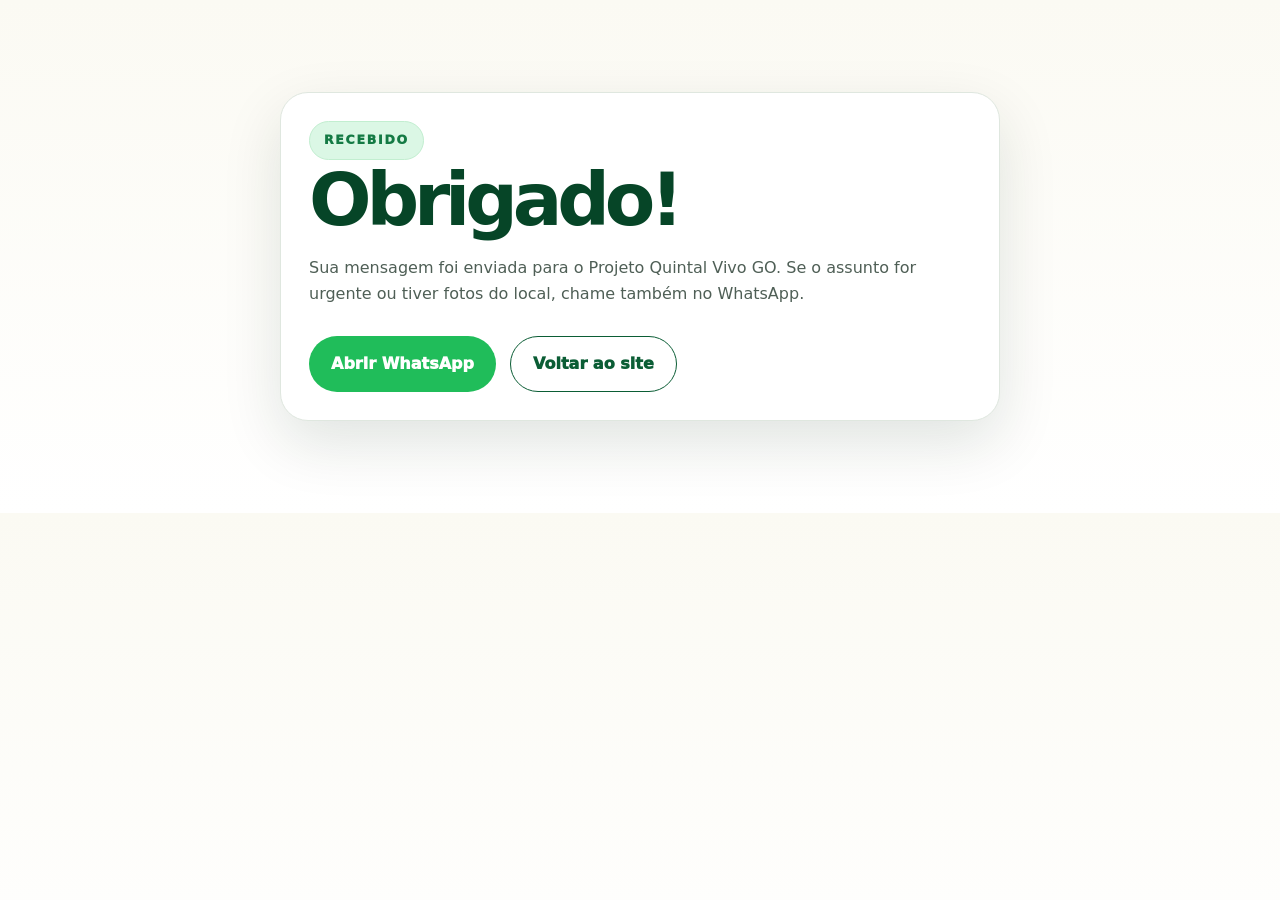
==== commit cc2bcac0: "Atualização v1.3.2.1 - ícone oficial do site" ====
--- a/obrigado.html
+++ b/obrigado.html
@@ -4,7 +4,7 @@
   <meta charset="utf-8">
   <meta name="viewport" content="width=device-width, initial-scale=1">
   <title>Mensagem enviada | Quintal Vivo GO</title>
-  <link rel="icon" href="/assets/icons/favicon.svg" type="image/svg+xml">
+  <link rel="icon" href="/assets/icons/favicon-32.png?v=1.3.2.1" type="image/png">
   <link rel="stylesheet" href="/assets/css/style.css">
 </head>
 <body>
--- a/assets/css/style.css
+++ b/assets/css/style.css
@@ -26,3 +26,118 @@
 body.dark{--cream:#071f14;--card:#0d2f1e;--ink:#edfdf2;--muted:#b8cfc0;--line:#1c4d32;--green-50:#082617;--green-100:#0c3d27;--sand:#102b1e;background:#071f14}body.dark .topbar{background:rgba(3,23,13,.94)}body.dark .card,body.dark .form-card,body.dark .info-list div,body.dark .risk-card,body.dark .tour-card,body.dark .source-card,body.dark .book-card,body.dark .mini-cards div{background:#0d2f1e;color:#edfdf2}body.dark .form-card input,body.dark .form-card textarea,body.dark .form-card select,body.dark .library-search input{background:#071f14;color:#fff;border-color:#245c3c}body.dark .btn-outline{color:#d5f7dd}body.dark .section:not(.dark-section){background:#071f14}.no-results{grid-column:1/-1;background:#fff;border:1px dashed var(--line);border-radius:24px;padding:28px;text-align:center;color:var(--muted)}body.dark .no-results{background:#0d2f1e}
 @media (max-width:980px){.nav{position:absolute;top:74px;left:16px;right:16px;display:none;flex-direction:column;align-items:stretch;background:var(--green-950);border:1px solid rgba(255,255,255,.15);border-radius:22px;padding:12px}.nav.open{display:flex}.nav-toggle{display:block}.hero-grid,.split-grid,.library-head{grid-template-columns:1fr}.cards.three,.risk-grid,.source-grid,.book-grid{grid-template-columns:1fr 1fr}.tourism-grid{grid-template-columns:1fr 1fr}.tour-card.featured{grid-column:span 2;grid-template-columns:1fr}.hero{min-height:auto}.hero-grid{padding:70px 0 120px}.reader-tools{right:12px;bottom:88px}.mini-cards{grid-template-columns:1fr}.book-card{grid-template-columns:110px 1fr}.source-grid{grid-template-columns:1fr 1fr}}
 @media (max-width:620px){.container{width:min(100% - 26px,1180px)}.topbar{padding:10px 12px}.brand strong{font-size:1.05rem}.brand small{display:none}.hero-grid{padding:46px 0 95px}.hero-card{display:none}.hero-lead{font-size:1.18rem}.section{padding:64px 0}.cards.three,.risk-grid,.source-grid,.book-grid,.tourism-grid{grid-template-columns:1fr}.tour-card.featured{grid-column:auto}.book-card{grid-template-columns:98px 1fr;padding:12px}.book-cover{min-height:150px;padding:10px}.book-cover strong{font-size:.88rem}.footer-grid{display:grid}.footer a{display:inline-block;margin:0 12px 8px 0}.reader-tools{left:12px;right:auto;bottom:88px}.reader-tools button{font-size:.85rem;padding:8px 10px}}
+
+
+/* v1.3.1 — identidade real, ícones profissionais e biblioteca com capas reais */
+.brand img{object-fit:cover;background:#fff;border-radius:12px}
+.brand strong{letter-spacing:-.02em}
+.hero-card img{width:100%;aspect-ratio:1/1;object-fit:contain;background:#fff;padding:14px}
+.icon-badge{font-size:1.35rem;color:var(--green-800)}
+.icon-badge i{line-height:1}
+
+.risk-card-pro{display:flex;flex-direction:column;gap:12px}
+.risk-card-pro h3{margin-top:4px}
+.risk-icon{width:70px;height:70px;border-radius:22px;display:grid;place-items:center;font-size:2rem;color:#fff;box-shadow:0 16px 32px rgba(4,43,25,.13)}
+.risk-icon.blue{background:linear-gradient(135deg,#0ea5e9,#155e75)}
+.risk-icon.brown{background:linear-gradient(135deg,#92400e,#451a03)}
+.risk-icon.amber{background:linear-gradient(135deg,#f59e0b,#7c2d12)}
+.risk-icon.green{background:linear-gradient(135deg,#22c55e,#0b5d35)}
+
+.pet-warning{display:grid;gap:18px;background:linear-gradient(135deg,#fff7d6,#e1faec)!important}
+.pet-warning-icon{width:82px;height:82px;border-radius:26px;display:grid;place-items:center;color:#fff;background:linear-gradient(135deg,#23b765,#0b5d35);font-size:2.2rem}
+.pet-callout{font-weight:950;color:var(--green-900);font-size:1.15rem;background:#fff;border:1px solid rgba(11,93,53,.14);border-radius:20px;padding:16px}
+
+.history-card img{max-height:260px;object-fit:contain;background:#fff;padding:16px}
+.tour-card i{display:inline-grid;place-items:center;width:44px;height:44px;border-radius:16px;background:#dbf7e5;color:var(--green-800);font-size:1.4rem;margin-bottom:12px}
+.library-actions{display:flex;gap:12px;flex-wrap:wrap;margin-top:18px}
+.library-actions .btn{padding:11px 16px}
+
+.book-grid{grid-template-columns:repeat(2,1fr)}
+.book-card{grid-template-columns:150px 1fr;align-items:start}
+.book-cover{position:relative;min-height:230px;border-radius:18px;overflow:hidden;background:#f8fbf3;color:var(--green-900);border:1px solid rgba(11,93,53,.16);box-shadow:none;padding:0}
+.real-cover{display:grid;place-items:center;background:linear-gradient(135deg,#f7fbf3,#fff)}
+.real-cover img{position:absolute;inset:0;width:100%;height:100%;object-fit:cover;opacity:0;transition:.25s ease;background:#fff}
+.real-cover img.loaded{opacity:1}
+.real-cover .cover-loading{position:absolute;inset:auto 10px 10px 10px;background:rgba(255,255,255,.92);border:1px solid rgba(11,93,53,.14);border-radius:12px;padding:8px;font-weight:900;font-size:.78rem;text-align:center;color:var(--green-900)}
+.real-cover.loaded .cover-loading{display:none}
+.real-cover.no-cover{background:repeating-linear-gradient(135deg,#f8fbf3,#f8fbf3 10px,#e9f7ee 10px,#e9f7ee 20px)}
+.official-cover{display:flex;flex-direction:column;justify-content:space-between;padding:16px;background:linear-gradient(145deg,#f8fbf3,#dff7e8);color:var(--green-900)}
+.official-cover i{font-size:2.5rem;color:var(--green-700)}
+.official-cover strong{font-size:1rem;text-transform:none;letter-spacing:0}
+.official-cover span{color:var(--green-800);font-weight:800;line-height:1.25}
+.book-info h3{font-size:1.22rem}
+.book-actions{display:flex;gap:10px;flex-wrap:wrap;margin-top:10px}
+.book-actions a{display:inline-flex;align-items:center;border-radius:999px;padding:8px 10px;background:#ecfdf3}
+.book-actions .secondary-link{background:#f6fbf4;color:var(--green-900)}
+
+.video-card span i{font-size:1.5rem}
+.whatsapp-float i{font-size:1.55rem}
+
+body.dark .pet-warning{background:linear-gradient(135deg,#102b1e,#153922)!important}
+body.dark .pet-callout, body.dark .real-cover .cover-loading{background:#071f14;color:#edfdf2;border-color:#245c3c}
+body.dark .official-cover{background:linear-gradient(145deg,#102b1e,#0d2f1e);color:#edfdf2}
+body.dark .official-cover span{color:#b8cfc0}
+body.dark .book-actions a{background:#103c28}
+
+@media (max-width:980px){
+  .book-grid{grid-template-columns:1fr}
+  .book-card{grid-template-columns:140px 1fr}
+}
+@media (max-width:620px){
+  .book-card{grid-template-columns:112px 1fr}
+  .book-cover{min-height:174px}
+  .hero-card img{padding:8px}
+  .pet-warning-icon,.risk-icon{width:58px;height:58px;border-radius:18px;font-size:1.65rem}
+}
+
+
+/* v1.3.2 — contraste, dados reais e acervo ampliado */
+:root{
+  --muted:#4f5f56;
+  --link:#0f8a4b;
+}
+body.dark{
+  --muted:#d2e7d8;
+  --ink:#f3fff7;
+  --line:#33724a;
+}
+.form-card label,
+.library-search label{color:var(--ink);opacity:1}
+body.dark .form-card label,
+body.dark .library-search label{color:#ecfff2}
+.form-card input::placeholder,
+.form-card textarea::placeholder,
+.library-search input::placeholder{color:#7f8b84;opacity:1}
+body.dark .form-card input::placeholder,
+body.dark .form-card textarea::placeholder,
+body.dark .library-search input::placeholder{color:#b6c9bd;opacity:1}
+.form-note,.library-note,.book-card p,.card p,.tour-card p,.source-card p,.risk-card p,.section-heading p{color:var(--muted)}
+body.dark .form-note,body.dark .library-note,body.dark .book-card p,body.dark .card p,body.dark .tour-card p,body.dark .source-card p,body.dark .risk-card p,body.dark .section-heading p{color:#d2e7d8}
+a:not(.btn):not(.brand):not(.nav a):not(.whatsapp-float){color:var(--link)}
+body.dark a:not(.btn):not(.brand):not(.nav a):not(.whatsapp-float){color:#5ee18f}
+
+.data-section{background:linear-gradient(180deg,#f7fbf3,#fff)}
+body.dark .data-section{background:#071f14}
+.stats-grid{display:grid;grid-template-columns:repeat(5,1fr);gap:18px}
+.stat-card{background:var(--card);border:1px solid var(--line);border-radius:24px;padding:22px;box-shadow:0 16px 42px rgba(4,43,25,.09)}
+.stat-top{display:flex;align-items:flex-start;justify-content:space-between;gap:16px;margin-bottom:12px}
+.stat-top span{display:inline-flex;border-radius:999px;padding:7px 10px;background:var(--green-100);color:var(--green-800);font-size:.76rem;font-weight:950;text-transform:uppercase;letter-spacing:.08em}
+.stat-top strong{font-size:2.1rem;line-height:1;color:var(--green-700);letter-spacing:-.06em}
+.bar-track{height:13px;background:#d9eadf;border-radius:999px;overflow:hidden;margin:10px 0 18px;border:1px solid rgba(11,93,53,.12)}
+.bar-track span{display:block;height:100%;border-radius:inherit;background:linear-gradient(90deg,var(--green-500),var(--green-700))}
+.stat-card h3{font-size:1.12rem;margin-bottom:8px}
+.stat-card p{font-size:.93rem;color:var(--muted)}
+.stat-card a{font-weight:950;text-decoration:none}
+.data-note{margin-top:22px;color:var(--muted);font-size:.95rem;text-align:center}
+body.dark .stat-card{background:#0d2f1e;color:#edfdf2}
+body.dark .bar-track{background:#123e28;border-color:#2f7148}
+body.dark .stat-top span{background:#103c28;color:#b8f6c8}
+body.dark .stat-top strong{color:#5ee18f}
+
+.filter[data-filter="mentalidade"]{border-color:#b7e6c6}
+.filter[data-filter="mentalidade"].active{background:linear-gradient(135deg,#0b5d35,#23b765)}
+.pet-warning p,.pet-warning .pet-callout{color:var(--ink)}
+body.dark .pet-warning p, body.dark .pet-warning .pet-callout{color:#ecfff2}
+
+@media (max-width:1120px){.stats-grid{grid-template-columns:repeat(2,1fr)}}
+@media (max-width:620px){.stats-grid{grid-template-columns:1fr}.stat-card{padding:18px}.stat-top strong{font-size:1.8rem}}
